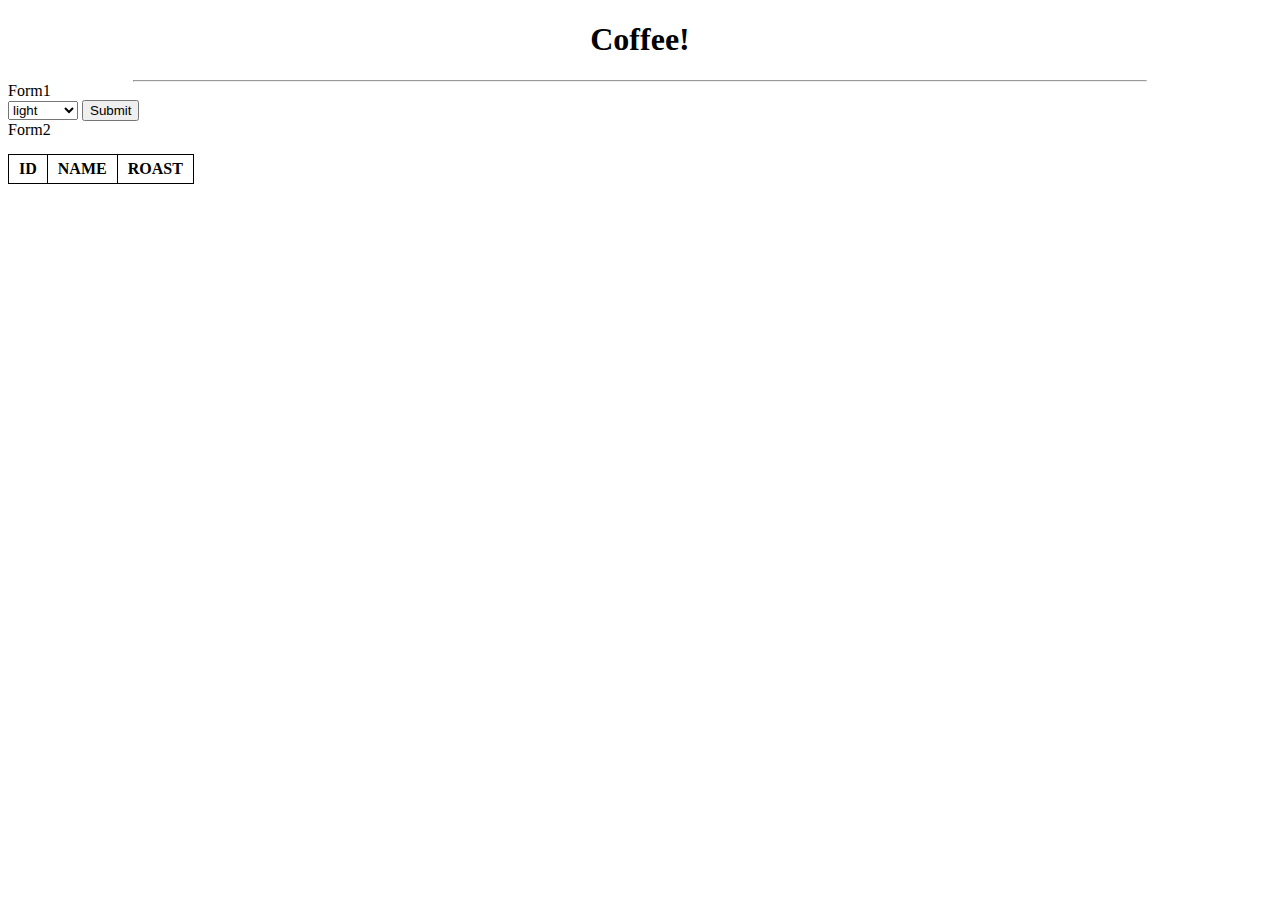
==== index.html @ ce4237df "center header and add containers" ====
<!DOCTYPE html>
<html lang="en">
<head>
    <style>
        h1 {text-align: center;}
    </style>
    <meta charset="UTF-8">
    <title></title>
    <link rel="stylesheet" href="style.css">
    <link href="https://cdn.jsdelivr.net/npm/bootstrap@5.1.3/dist/css/bootstrap.min.css" rel="stylesheet" integrity="sha384-1BmE4kWBq78iYhFldvKuhfTAU6auU8tT94WrHftjDbrCEXSU1oBoqyl2QvZ6jIW3" crossorigin="anonymous">

</head>
<body >
        <h1>Coffee!</h1>

        <hr class="mb-5">
<!--solid line under header ^-->


        <div class="container">
            <div class="row">
                <div class="col">
                    Form1
                    <form>
                        <label for="roast-selection"></label>
                        <select id="roast-selection">
                            <option>light</option>
                            <option>medium</option>
                            <option>dark</option>
                        </select>
                        <input id="submit" type="submit" />
                    </form>
                </div>
                <div class="col">
                    Form2
                    <table>
                        <thead>
                        <tr>
                            <th>ID</th>
                            <th>NAME</th>
                            <th>ROAST</th>
                        </tr>
                        </thead>
                        <tbody id="coffees"></tbody>
                    </table>

                </div>
<!--                extra code from bootstrap grid commented below  -->
<!--                <div class="col">-->
<!--                    Column-->
<!--                </div>-->
            </div>
        </div>






    <script src="main.js"></script>
</body>
</html>
---- style.css ----
table {
    border-collapse: collapse;
    margin: 15px 0;
}

td, th {
    border: 1px solid black;
    padding: 5px 10px;
}


hr {
    border-color: ;
    border-bottom-style: solid grey;
    width: 80%;
    margin: auto;

}
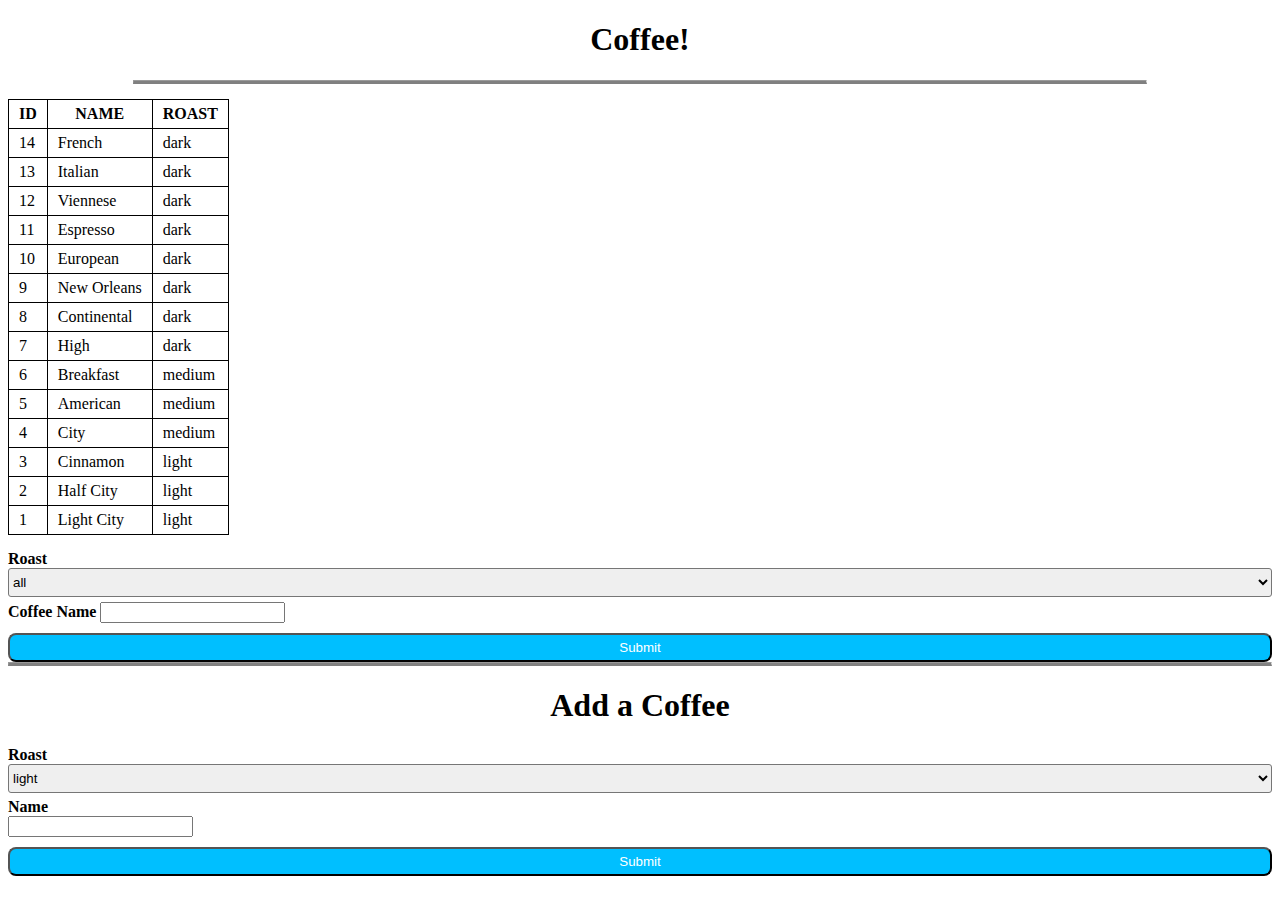
==== commit c555f21a: "progress" ====
--- a/index.html
+++ b/index.html
@@ -2,61 +2,83 @@
 <html lang="en">
 <head>
     <style>
-        h1 {text-align: center;}
+        h1 {
+            text-align: center;
+        }
     </style>
     <meta charset="UTF-8">
     <title></title>
     <link rel="stylesheet" href="style.css">
-    <link href="https://cdn.jsdelivr.net/npm/bootstrap@5.1.3/dist/css/bootstrap.min.css" rel="stylesheet" integrity="sha384-1BmE4kWBq78iYhFldvKuhfTAU6auU8tT94WrHftjDbrCEXSU1oBoqyl2QvZ6jIW3" crossorigin="anonymous">
+    <link href="https://cdn.jsdelivr.net/npm/bootstrap@5.1.3/dist/css/bootstrap.min.css" rel="stylesheet"
+          integrity="sha384-1BmE4kWBq78iYhFldvKuhfTAU6auU8tT94WrHftjDbrCEXSU1oBoqyl2QvZ6jIW3" crossorigin="anonymous">
 
 </head>
-<body >
-        <h1>Coffee!</h1>
+<body>
+<h1>Coffee!</h1>
 
-        <hr class="mb-5">
+<!--        //<hr class="mb-5">-->
+<hr style="width:80%; margin: auto;"/>
 <!--solid line under header ^-->
 
 
-        <div class="container">
-            <div class="row">
-                <div class="col">
-                    Form1
-                    <form>
-                        <label for="roast-selection"></label>
-                        <select id="roast-selection">
-                            <option>light</option>
-                            <option>medium</option>
-                            <option>dark</option>
-                        </select>
-                        <input id="submit" type="submit" />
-                    </form>
-                </div>
-                <div class="col">
-                    Form2
-                    <table>
-                        <thead>
-                        <tr>
-                            <th>ID</th>
-                            <th>NAME</th>
-                            <th>ROAST</th>
-                        </tr>
-                        </thead>
-                        <tbody id="coffees"></tbody>
-                    </table>
+<div class="container">
+    <div class="row">
+        <div class="col">
 
-                </div>
-<!--                extra code from bootstrap grid commented below  -->
-<!--                <div class="col">-->
-<!--                    Column-->
-<!--                </div>-->
+            <!-- left container one w live coffee selection showing-->
+            <table>
+                <thead>
+                <tr>
+                    <th>ID</th>
+                    <th>NAME</th>
+                    <th>ROAST</th>
+                </tr>
+                </thead>
+                <tbody id="coffees"></tbody>
+            </table>
+        </div>
+        <div class="col">
+
+
+            <!-- right container 2 with drop-downs boxes showing-->
+            <div class='Roast'>
+                Roast
+                <form>
+                    <label for="roast-selection"></label>
+                    <select id="roast-selection">
+                        <option>light</option>
+                        <option>medium</option>
+                        <option>dark</option>
+                        <option selected="all">all</option>
+                    </select>
+                    <div class="form-group">
+                        <label for="Coffee Name" class="form-label">Coffee Name</label>
+                        <input type="text" id="Coffee Name" name="Coffee Name" class="form-control">
+                        <input id="submit" type="submit"/>
+                        <hr>
+
+                        <h1>Add a Coffee</h1>
+                        Roast
+                        <form>
+                            <label for="roast-selection"></label>
+                            <select id="new-roast-selection">
+                                <option selected>light</option>
+                                <option>medium</option>
+                                <option>dark</option>
+                            </select>
+                            <div class="form-group">
+                                <label for="Name" class="form-label1">Name</label>
+                                <br>
+                                <input type="text" id="Name" name="Name" class="form-control">
+                                <input id="new-submit" type="submit"/>
+                            </div>
+                        </form>
+
+                    </div>
             </div>
         </div>
 
 
-
-
-
-
-    <script src="main.js"></script>
+        <script src="main.js"></script>
 </body>
 </html>
--- a/style.css
+++ b/style.css
@@ -1,3 +1,7 @@
+/*body {*/
+/*    background-image: url("IMG/seamless-coffee-pattern.jpeg");*/
+/*}*/
+
 table {
     border-collapse: collapse;
     margin: 15px 0;
@@ -10,9 +14,37 @@
 
 
 hr {
-    border-color: ;
-    border-bottom-style: solid grey;
-    width: 80%;
+    /*border-color: ;*/
+    border-bottom: solid grey;
+    width: auto;
     margin: auto;
+}
 
-}+.form-group {
+    font-weight: bold;
+}
+
+#roast-selection, #new-roast-selection {
+    width: 100%;
+    padding-top: 5px;
+    padding-bottom: 5px;
+    border-radius: 3px;
+    margin-bottom: 5px;
+}
+
+#submit, #new-submit {
+    margin-top: 10px;
+    width: 100%;
+    padding-top: 5px;
+    padding-bottom: 5px;
+    background-color: deepskyblue;
+    color: white;
+    border-radius: 8px;
+}
+
+.Roast {
+    font-weight: bold;
+}
+
+
+
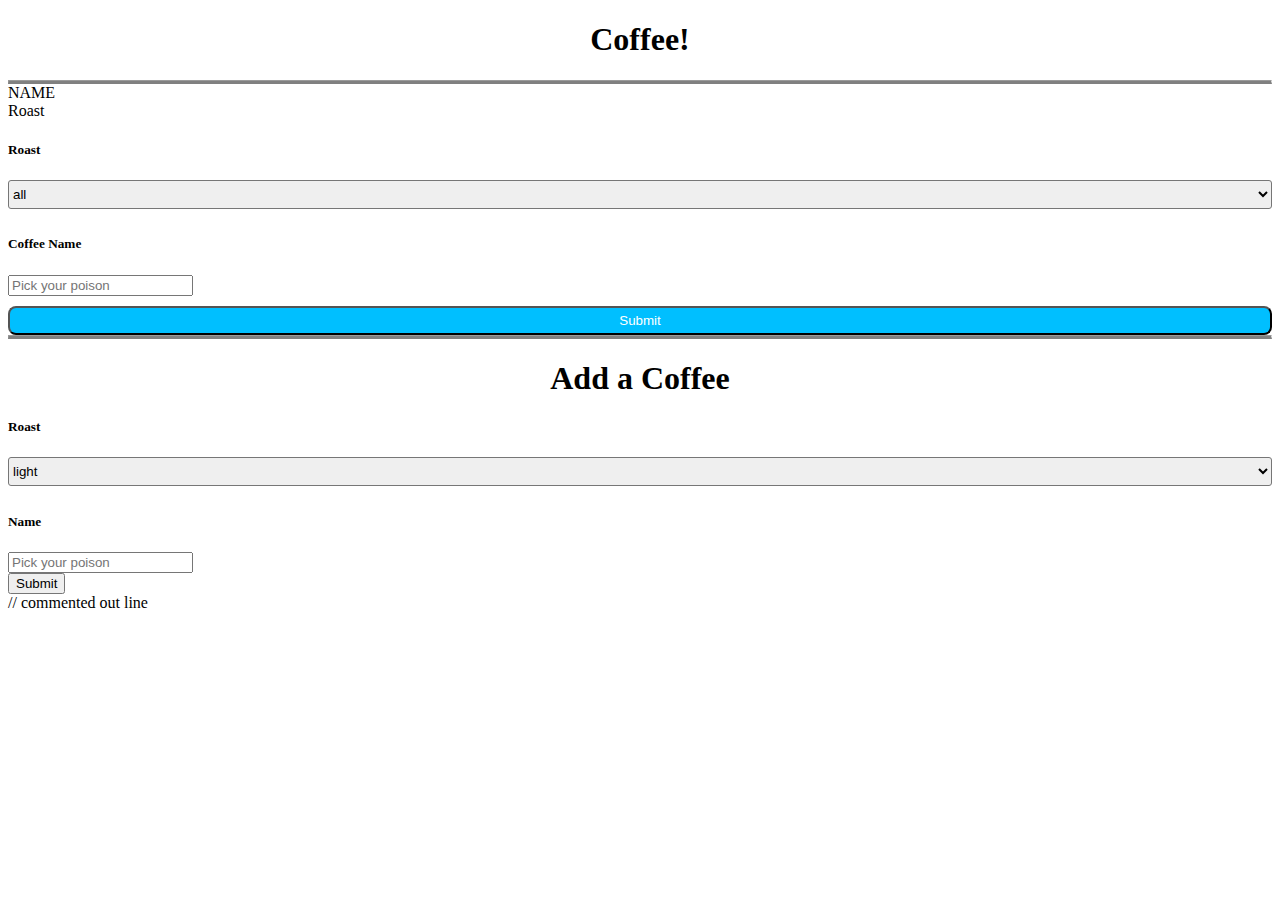
==== commit dbe04ef2: "fixing repo on my end" ====
--- a/index.html
+++ b/index.html
@@ -7,78 +7,113 @@
         }
     </style>
     <meta charset="UTF-8">
-    <title></title>
+    <meta name="viewport" content="width=device-width, initial-scale=1">
+    <title>Coffee Project</title>
     <link rel="stylesheet" href="style.css">
     <link href="https://cdn.jsdelivr.net/npm/bootstrap@5.1.3/dist/css/bootstrap.min.css" rel="stylesheet"
           integrity="sha384-1BmE4kWBq78iYhFldvKuhfTAU6auU8tT94WrHftjDbrCEXSU1oBoqyl2QvZ6jIW3" crossorigin="anonymous">
 
+    <!--</head>-->
+    <!--<body>-->
+    <!--<h1>Coffee!</h1>-->
+
+    <!--&lt;!&ndash;        //<hr class="mb-5">&ndash;&gt;-->
+    <!--<hr style="width:80%; margin: auto;"/>-->
+    <!--&lt;!&ndash;solid line under header ^&ndash;&gt;-->
+
+
+    <!--<div class="container">-->
+    <!--    <div class="row">-->
+    <!--&lt;!&ndash;        <div class="col">&ndash;&gt;-->
+
+    <!--&lt;!&ndash;             left container one w live coffee selection showing&ndash;&gt;-->
+    <!--            <div class = 'col-8' id="coffees">-->
+    <!--                    <div>NAME</div>-->
+    <!--                    <div>ROAST</div>-->
+    <!--                </div>-->
+    <!--&lt;!&ndash;                <tbody id="coffees"></tbody>&ndash;&gt;-->
+    <!--&lt;!&ndash;        </div>&ndash;&gt;-->
+    <!--        <div class="col-4">-->
+
+
+    <!--            &lt;!&ndash; right container 2 with drop-downs boxes showing&ndash;&gt;-->
 </head>
 <body>
 <h1>Coffee!</h1>
+<hr>
+<div class="container-one row">
+    <div class="container-two col d-flex flex-wrap" id="coffees">
+        <div class="row">
+            <div class='row-4'>
+                <div>NAME</div>
+                <div>Roast</div>
+            </div>
+        </div>
+    </div>
 
-<!--        //<hr class="mb-5">-->
-<hr style="width:80%; margin: auto;"/>
-<!--solid line under header ^-->
+    <div class="container-three col">
+        <div class="row">
+            <div class="row-8">
+                <form>
 
+                    <div class="d-grid gap-2">
+                        <h5>
+                            <label for="roast-selection">Roast</label>
+                        </h5>
+                        <select id="roast-selection">
+                            <option>light</option>
+                            <option>medium</option>
+                            <option>dark</option>
+                            <option selected="all">all</option>
+                        </select>
+                    </div>
+                    <h5>
+                        Coffee Name
+                    </h5>
 
-<div class="container">
-    <div class="row">
-        <div class="col">
+                    <div class="d-grid gap-2">
+                        <input id="search-bar" type="text" name="coffee search" placeholder="Pick your poison">
+                    </div>
 
-            <!-- left container one w live coffee selection showing-->
-            <table>
-                <thead>
-                <tr>
-                    <th>ID</th>
-                    <th>NAME</th>
-                    <th>ROAST</th>
-                </tr>
-                </thead>
-                <tbody id="coffees"></tbody>
-            </table>
-        </div>
-        <div class="col">
-
-
-            <!-- right container 2 with drop-downs boxes showing-->
-            <div class='Roast'>
-                Roast
-                <form>
-                    <label for="roast-selection"></label>
-                    <select id="roast-selection">
-                        <option>light</option>
-                        <option>medium</option>
-                        <option>dark</option>
-                        <option selected="all">all</option>
-                    </select>
-                    <div class="form-group">
-                        <label for="Coffee Name" class="form-label">Coffee Name</label>
-                        <input type="text" id="Coffee Name" name="Coffee Name" class="form-control">
-                        <input id="submit" type="submit"/>
-                        <hr>
-
-                        <h1>Add a Coffee</h1>
-                        Roast
-                        <form>
-                            <label for="roast-selection"></label>
-                            <select id="new-roast-selection">
-                                <option selected>light</option>
-                                <option>medium</option>
-                                <option>dark</option>
-                            </select>
-                            <div class="form-group">
-                                <label for="Name" class="form-label1">Name</label>
-                                <br>
-                                <input type="text" id="Name" name="Name" class="form-control">
-                                <input id="new-submit" type="submit"/>
-                            </div>
-                        </form>
-
+                    <div class="d-grid gap-2">
+                        <button class="btn btn-primary" id="submit" type="submit">Submit</button>
                     </div>
+                    <hr>
+                </form>
             </div>
         </div>
 
+        <h1>Add a Coffee</h1>
 
-        <script src="main.js"></script>
+        <form>
+
+            <h5>
+                <label for="roast-selection">Roast</label>
+            </h5>
+            <div class="d-grid gap-2">
+                <select id="new-roast-selection">
+                    <option selected>light</option>
+                    <option>medium</option>
+                    <option>dark</option>
+                </select>
+            </div>
+
+            <h5>
+                Name
+            </h5>
+
+            <div class="d-grid gap-2">
+                <input id="search-bar2" type="text" name="coffee search" placeholder="Pick your poison">
+            </div>
+            <div class="d-grid gap-2">
+                <button class="btn btn-primary" id="submit2" type="submit">Submit</button>
+            </div>
+        </form>
+    </div>
+</div>
+</div>
+
+<script src="main.js"></script>
 </body>
 </html>
+// commented out line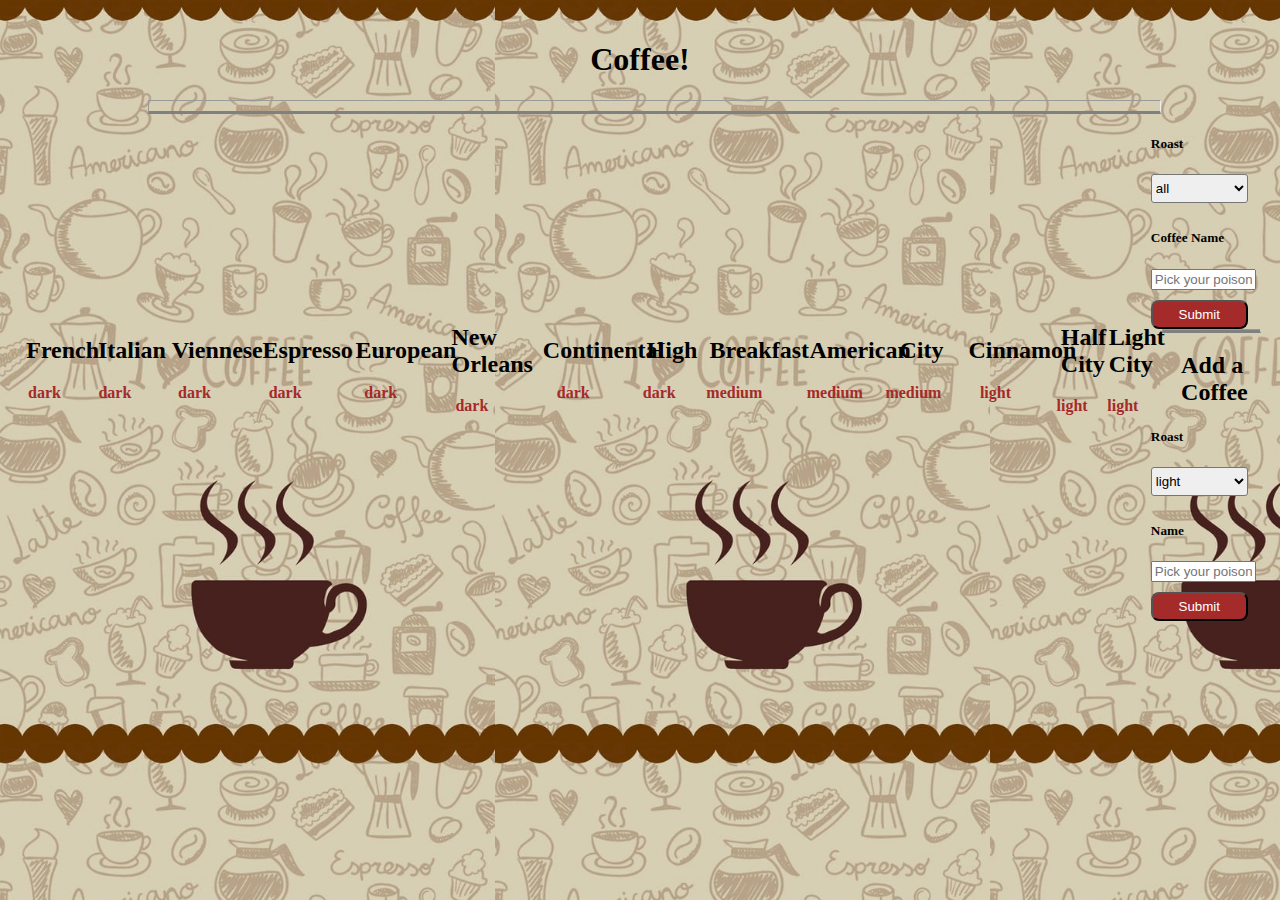
==== commit f582452d: "Completed Coffee Shop Project" ====
--- a/index.html
+++ b/index.html
@@ -4,6 +4,10 @@
     <style>
         h1 {
             text-align: center;
+            padding-top: 20px;
+        }
+        h2 {
+            padding-left: 25%;
         }
     </style>
     <meta charset="UTF-8">
@@ -12,35 +16,11 @@
     <link rel="stylesheet" href="style.css">
     <link href="https://cdn.jsdelivr.net/npm/bootstrap@5.1.3/dist/css/bootstrap.min.css" rel="stylesheet"
           integrity="sha384-1BmE4kWBq78iYhFldvKuhfTAU6auU8tT94WrHftjDbrCEXSU1oBoqyl2QvZ6jIW3" crossorigin="anonymous">
-
-    <!--</head>-->
-    <!--<body>-->
-    <!--<h1>Coffee!</h1>-->
-
-    <!--&lt;!&ndash;        //<hr class="mb-5">&ndash;&gt;-->
-    <!--<hr style="width:80%; margin: auto;"/>-->
-    <!--&lt;!&ndash;solid line under header ^&ndash;&gt;-->
-
-
-    <!--<div class="container">-->
-    <!--    <div class="row">-->
-    <!--&lt;!&ndash;        <div class="col">&ndash;&gt;-->
-
-    <!--&lt;!&ndash;             left container one w live coffee selection showing&ndash;&gt;-->
-    <!--            <div class = 'col-8' id="coffees">-->
-    <!--                    <div>NAME</div>-->
-    <!--                    <div>ROAST</div>-->
-    <!--                </div>-->
-    <!--&lt;!&ndash;                <tbody id="coffees"></tbody>&ndash;&gt;-->
-    <!--&lt;!&ndash;        </div>&ndash;&gt;-->
-    <!--        <div class="col-4">-->
-
-
-    <!--            &lt;!&ndash; right container 2 with drop-downs boxes showing&ndash;&gt;-->
 </head>
 <body>
 <h1>Coffee!</h1>
-<hr>
+<hr style="width:80%;text-align:center;margin-left:140px; color: rosybrown; height: 10px">
+
 <div class="container-one row">
     <div class="container-two col d-flex flex-wrap" id="coffees">
         <div class="row">
@@ -83,7 +63,7 @@
             </div>
         </div>
 
-        <h1>Add a Coffee</h1>
+        <h2>Add a Coffee</h2>
 
         <form>
 
@@ -115,5 +95,4 @@
 
 <script src="main.js"></script>
 </body>
-</html>
-// commented out line+</html>--- a/style.css
+++ b/style.css
@@ -1,6 +1,7 @@
-/*body {*/
-/*    background-image: url("IMG/seamless-coffee-pattern.jpeg");*/
-/*}*/
+body {
+    background-image: url("IMG/pngtree-coffee-shop-poster.jpeg");
+    background-size: 495px;
+}
 
 table {
     border-collapse: collapse;
@@ -16,35 +17,69 @@
 hr {
     /*border-color: ;*/
     border-bottom: solid grey;
-    width: auto;
+    width: 80%;
     margin: auto;
 }
 
-.form-group {
-    font-weight: bold;
+.container-one {
+    display: flex;
 }
 
+.container-two {
+    display: flex;
+}
+
+.col-8 {
+    display: flex;
+    flex-direction: column;
+}
+
+.col-4 {
+    display: flex;
+    flex-wrap: wrap;
+    justify-content: space-between;
+}
+
+
 #roast-selection, #new-roast-selection {
-    width: 100%;
+    width: 80%;
     padding-top: 5px;
     padding-bottom: 5px;
     border-radius: 3px;
     margin-bottom: 5px;
 }
 
-#submit, #new-submit {
+#submit, #submit2 {
     margin-top: 10px;
-    width: 100%;
+    width: 80%;
     padding-top: 5px;
     padding-bottom: 5px;
-    background-color: deepskyblue;
+    background-color: brown;
     color: white;
     border-radius: 8px;
 }
 
 .Roast {
     font-weight: bold;
+padding-top: 20px
 }
 
 
+#coffees {
+    margin-right: 0px;
+}
 
+.coffee p {
+    text-align: center;
+    color: brown;
+    font-weight: bold;
+}
+.coffee {
+    margin: auto;
+    width: 50%;
+    justify-content: center;
+}
+
+#search-bar, #search-bar2 {
+    width: 80%;
+}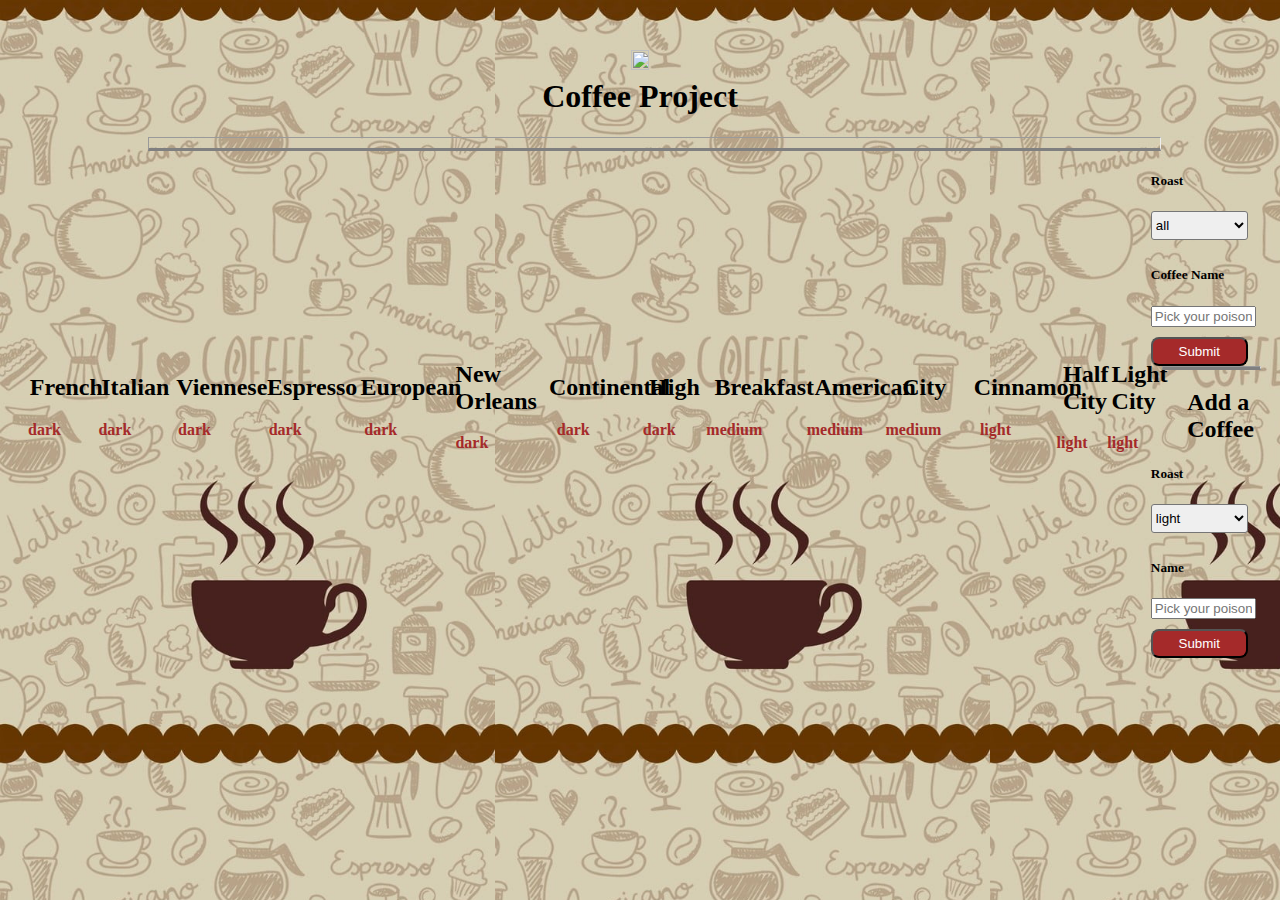
==== commit fb6cd6cf: "logo added" ====
--- a/index.html
+++ b/index.html
@@ -7,7 +7,7 @@
             padding-top: 20px;
         }
         h2 {
-            padding-left: 25%;
+            padding-left: 30%;
         }
     </style>
     <meta charset="UTF-8">
@@ -18,7 +18,7 @@
           integrity="sha384-1BmE4kWBq78iYhFldvKuhfTAU6auU8tT94WrHftjDbrCEXSU1oBoqyl2QvZ6jIW3" crossorigin="anonymous">
 </head>
 <body>
-<h1>Coffee!</h1>
+<h1><img src="IMG/coffee-logo.png" width= 12% height=8%> <br> Coffee Project</h1>
 <hr style="width:80%;text-align:center;margin-left:140px; color: rosybrown; height: 10px">
 
 <div class="container-one row">
--- a/style.css
+++ b/style.css
@@ -15,7 +15,6 @@
 
 
 hr {
-    /*border-color: ;*/
     border-bottom: solid grey;
     width: 80%;
     margin: auto;
@@ -61,7 +60,7 @@
 
 .Roast {
     font-weight: bold;
-padding-top: 20px
+    padding-top: 20px
 }
 
 
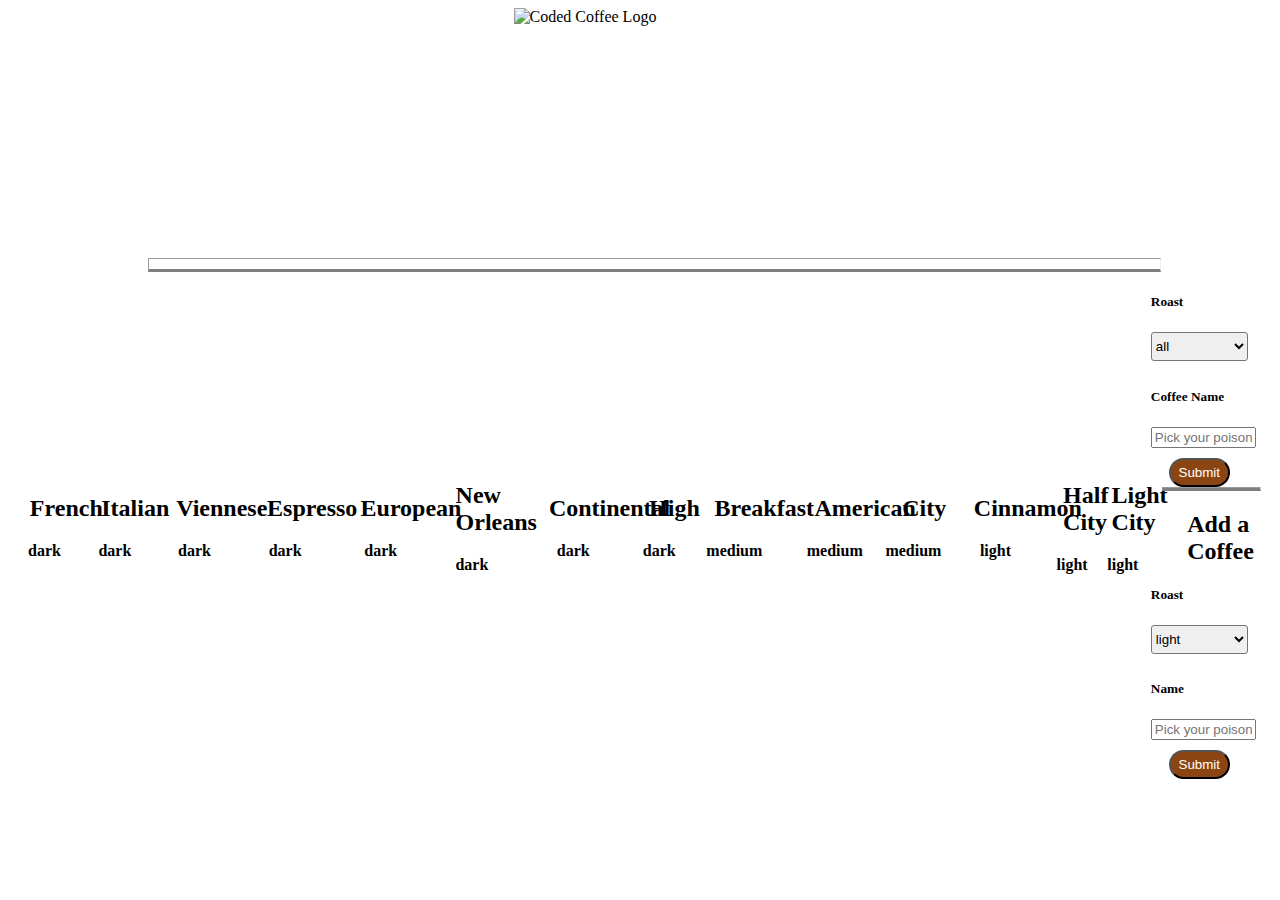
==== commit 51586397: "improve styling components and working on bugs" ====
--- a/index.html
+++ b/index.html
@@ -18,7 +18,11 @@
           integrity="sha384-1BmE4kWBq78iYhFldvKuhfTAU6auU8tT94WrHftjDbrCEXSU1oBoqyl2QvZ6jIW3" crossorigin="anonymous">
 </head>
 <body>
-<h1><img src="IMG/coffee-logo.png" width= 12% height=8%> <br> Coffee Project</h1>
+
+    <div class="mug-and-bean">
+    <img src="IMG/coffee-logo.png" alt="Coded Coffee Logo" class="center" height="250">
+    </div>
+
 <hr style="width:80%;text-align:center;margin-left:140px; color: rosybrown; height: 10px">
 
 <div class="container-one row">
@@ -56,7 +60,7 @@
                     </div>
 
                     <div class="d-grid gap-2">
-                        <button class="btn btn-primary" id="submit" type="submit">Submit</button>
+                        <button class="btn-primary" id="submit" type="submit">Submit</button>
                     </div>
                     <hr>
                 </form>
--- a/style.css
+++ b/style.css
@@ -1,6 +1,7 @@
 body {
-    background-image: url("IMG/pngtree-coffee-shop-poster.jpeg");
-    background-size: 495px;
+    background-image: url("IMG/coffeebean-and-mug.jpeg");
+    background-size: 100%;
+    object-fit: cover;
 }
 
 table {
@@ -13,6 +14,12 @@
     padding: 5px 10px;
 }
 
+.center {
+    display: block;
+    margin-left: auto;
+    margin-right: auto;
+    width: 20%;
+}
 
 hr {
     border-bottom: solid grey;
@@ -50,12 +57,13 @@
 
 #submit, #submit2 {
     margin-top: 10px;
-    width: 80%;
+    margin-left: 15%;
+    width: 50%;
     padding-top: 5px;
     padding-bottom: 5px;
-    background-color: brown;
+    background-color: saddlebrown;
     color: white;
-    border-radius: 8px;
+    border-radius: 15px;
 }
 
 .Roast {
@@ -70,7 +78,7 @@
 
 .coffee p {
     text-align: center;
-    color: brown;
+    color: black;
     font-weight: bold;
 }
 .coffee {
@@ -79,6 +87,15 @@
     justify-content: center;
 }
 
+.mug-and-bean {
+    margin-left: auto;
+    margin-right: auto;
+    display: block;
+    /*border-radius: 50%; <----- not working at all, why???? */
+    /*width: 15px; <--- causes logo image to not be centered?? */
+    length: 5px;
+}
+
 #search-bar, #search-bar2 {
     width: 80%;
 }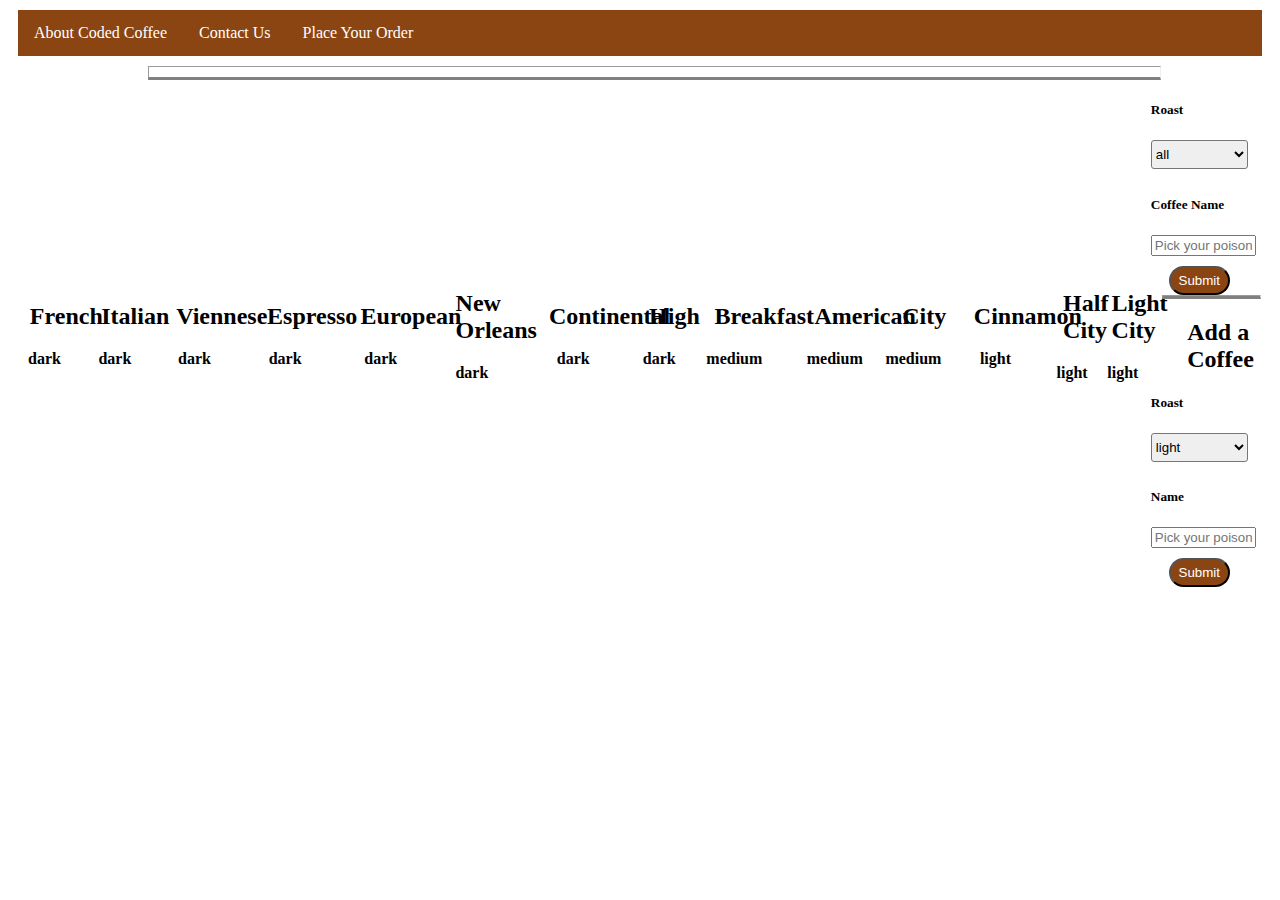
==== commit 1349bfa4: "nav bar applied and begin creating about page" ====
--- a/index.html
+++ b/index.html
@@ -16,12 +16,22 @@
     <link rel="stylesheet" href="style.css">
     <link href="https://cdn.jsdelivr.net/npm/bootstrap@5.1.3/dist/css/bootstrap.min.css" rel="stylesheet"
           integrity="sha384-1BmE4kWBq78iYhFldvKuhfTAU6auU8tT94WrHftjDbrCEXSU1oBoqyl2QvZ6jIW3" crossorigin="anonymous">
+
+
+    <ul>
+        <li><a href="about.com">About Coded Coffee</a> </li>
+        <li><a href="contact.com">Contact Us</a> </li>
+        <li><a href="order.com">Place Your Order</a> </li>
+    </ul>
+
+
 </head>
 <body>
+<!--coffee cup logo -->
+<!--    <div class="mug-and-bean">-->
+<!--    <img src="IMG/coffee-logo.png" alt="Coded Coffee Logo" class="center" height="250">-->
+<!--    </div>-->
 
-    <div class="mug-and-bean">
-    <img src="IMG/coffee-logo.png" alt="Coded Coffee Logo" class="center" height="250">
-    </div>
 
 <hr style="width:80%;text-align:center;margin-left:140px; color: rosybrown; height: 10px">
 
--- a/style.css
+++ b/style.css
@@ -1,7 +1,32 @@
 body {
-    background-image: url("IMG/coffeebean-and-mug.jpeg");
-    background-size: 100%;
-    object-fit: cover;
+    background: url("IMG/coffeebean-and-mug.jpeg") no-repeat center fixed;
+    background-size: cover;
+    /*object-fit: cover;*/
+}
+
+ul {
+    list-style-type: none;
+    background-color: saddlebrown;
+    overflow: hidden;
+    margin: 10px;
+    padding: 0;
+}
+
+li {
+    float: left;
+
+}
+
+li a {
+    display: block;
+    color: white;
+    text-align: center;
+    padding: 14px 16px;
+    text-decoration: none;
+}
+
+li a:hover {
+    background-color: rosybrown;
 }
 
 table {
